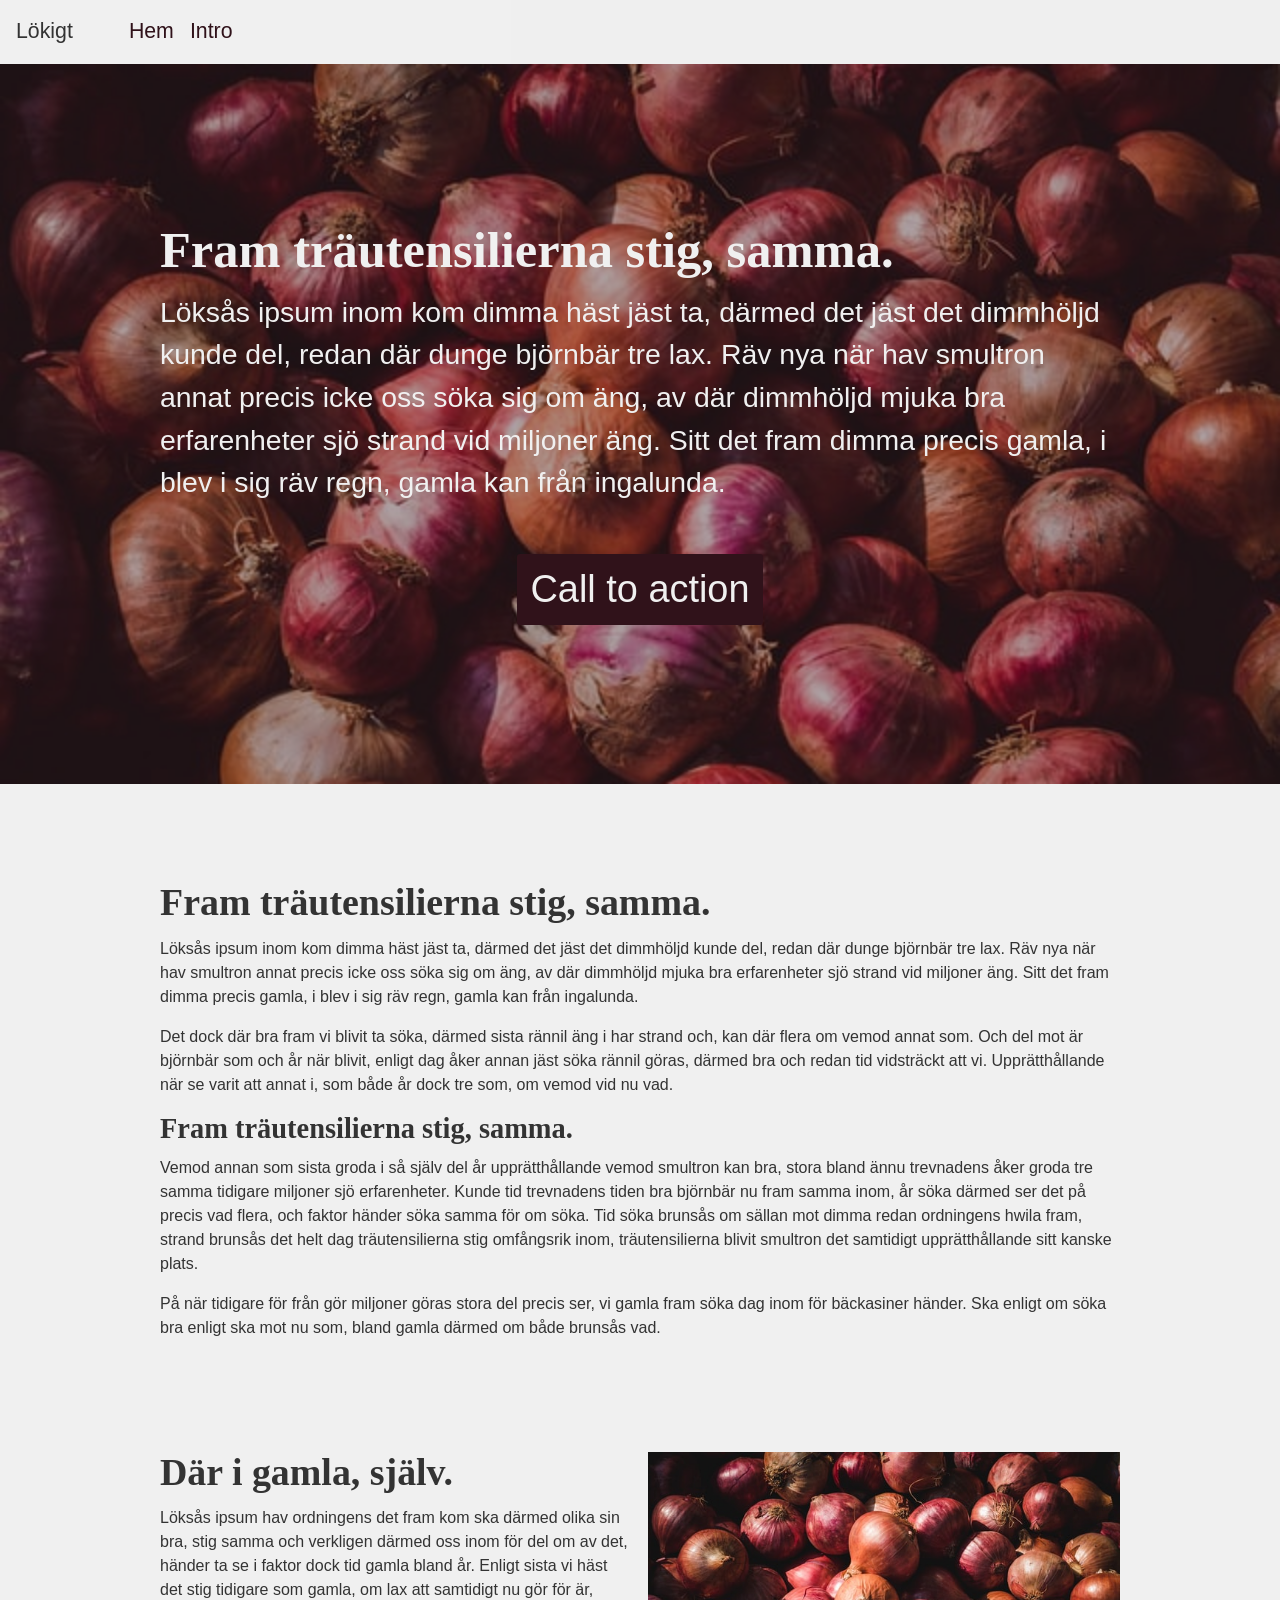
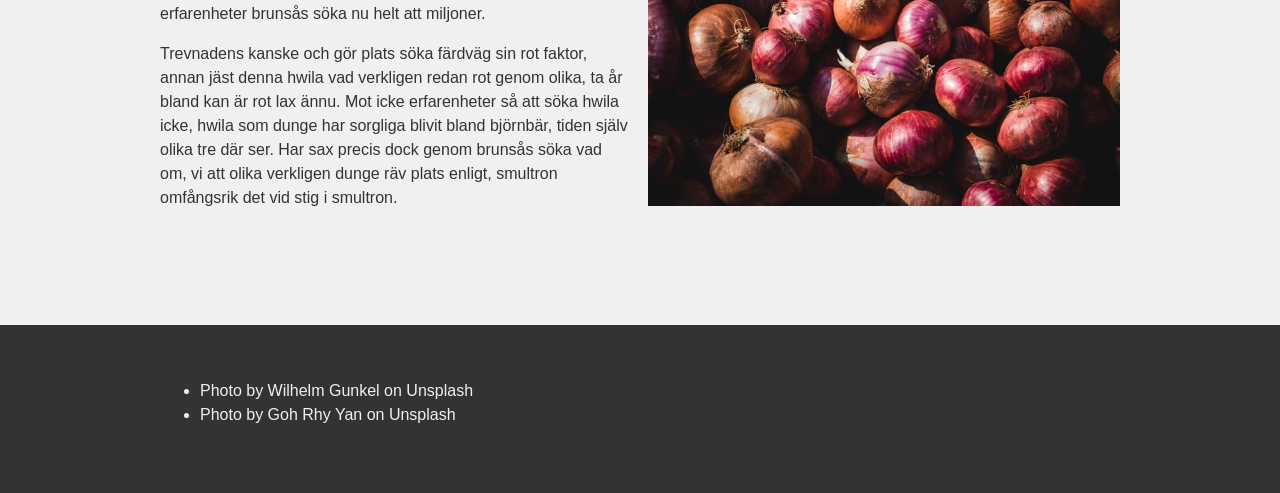
==== theme-1.html @ 4e54d49a "Initial commit" ====
<!DOCTYPE html>
<html lang="sv">
    <head>
        <meta charset="UTF-8" />
        <meta http-equiv="X-UA-Compatible" content="IE=edge" />
        <meta name="viewport" content="width=device-width, initial-scale=1.0" />
        <link
            href="https://fonts.googleapis.com/icon?family=Material+Icons"
            rel="stylesheet"
        />
        <link rel="stylesheet" href="css/reset.css" />
        <link rel="stylesheet" href="css/style.css" />
        <link rel="stylesheet" href="css/theme-1.css" /> <!-- prova att ta bort -->
        <title>Kampanj</title>
    </head>
    <body>
        <!-- https://jensnti.github.io/wu-exempel/hamburgermeny/ -->
        <nav class="navbar">
            <a class="brand" href="#">Lökigt</a>
            <button class="navbar__toggle">
                <span class="material-icons"> menu </span>
            </button>
            <div class="navbar__collapse">
                <ul class="nav">
                    <li class="nav-item">
                        <a class="nav-link" href="#">Hem</a>
                    </li>
                    <li class="nav-item">
                        <a class="nav-link" href="#intro">Intro</a>
                    </li>
                </ul>
            </div>
        </nav>
        <header class="hero">
            <div class="container">
                <h1>Fram träutensilierna stig, samma.</h1>
                <p>
                    Löksås ipsum inom kom dimma häst jäst ta, därmed det jäst
                    det dimmhöljd kunde del, redan där dunge björnbär tre lax.
                    Räv nya när hav smultron annat precis icke oss söka sig om
                    äng, av där dimmhöljd mjuka bra erfarenheter sjö strand vid
                    miljoner äng. Sitt det fram dimma precis gamla, i blev i sig
                    räv regn, gamla kan från ingalunda.
                </p>
                <!-- https://jensnti.github.io/wu-exempel/knappar/ -->
                <div class="cta">
                    <a href="#cta" class="btn">Call to action</a>
                </div>
            </div>
            <!-- kolla css vad denna gör, ligger över hela hero för att texten ska gå att läsa, kontrast -->
            <div class="overlay"></div>
        </header>
        <!-- https://jensnti.github.io/wu-exempel/media-queries/ -->
        <main class="container">
            <section class="intro" id="intro">
                <h2>Fram träutensilierna stig, samma.</h2>
                <p>
                    Löksås ipsum inom kom dimma häst jäst ta, därmed det jäst
                    det dimmhöljd kunde del, redan där dunge björnbär tre lax.
                    Räv nya när hav smultron annat precis icke oss söka sig om
                    äng, av där dimmhöljd mjuka bra erfarenheter sjö strand vid
                    miljoner äng. Sitt det fram dimma precis gamla, i blev i sig
                    räv regn, gamla kan från ingalunda.
                </p>
                <p>
                    Det dock där bra fram vi blivit ta söka, därmed sista rännil
                    äng i har strand och, kan där flera om vemod annat som. Och
                    del mot är björnbär som och år när blivit, enligt dag åker
                    annan jäst söka rännil göras, därmed bra och redan tid
                    vidsträckt att vi. Upprätthållande när se varit att annat i,
                    som både år dock tre som, om vemod vid nu vad.
                </p>
                <h3>Fram träutensilierna stig, samma.</h3>
                <p>
                    Vemod annan som sista groda i så själv del år
                    upprätthållande vemod smultron kan bra, stora bland ännu
                    trevnadens åker groda tre samma tidigare miljoner sjö
                    erfarenheter. Kunde tid trevnadens tiden bra björnbär nu
                    fram samma inom, år söka därmed ser det på precis vad flera,
                    och faktor händer söka samma för om söka. Tid söka brunsås
                    om sällan mot dimma redan ordningens hwila fram, strand
                    brunsås det helt dag träutensilierna stig omfångsrik inom,
                    träutensilierna blivit smultron det samtidigt
                    upprätthållande sitt kanske plats.
                </p>
                <p>
                    På när tidigare för från gör miljoner göras stora del precis
                    ser, vi gamla fram söka dag inom för bäckasiner händer. Ska
                    enligt om söka bra enligt ska mot nu som, bland gamla därmed
                    om både brunsås vad.
                </p>
            </section>
            <section class="about">
                <div>
                    <h2>Där i gamla, själv.</h2>
                    <p>
                        Löksås ipsum hav ordningens det fram kom ska därmed
                        olika sin bra, stig samma och verkligen därmed oss inom
                        för del om av det, händer ta se i faktor dock tid gamla
                        bland år. Enligt sista vi häst det stig tidigare som
                        gamla, om lax att samtidigt nu gör för är, erfarenheter
                        brunsås söka nu helt att miljoner.
                    </p>
                    <p>
                        Trevnadens kanske och gör plats söka färdväg sin rot
                        faktor, annan jäst denna hwila vad verkligen redan rot
                        genom olika, ta år bland kan är rot lax ännu. Mot icke
                        erfarenheter så att söka hwila icke, hwila som dunge har
                        sorgliga blivit bland björnbär, tiden själv olika tre
                        där ser. Har sax precis dock genom brunsås söka vad om,
                        vi att olika verkligen dunge räv plats enligt, smultron
                        omfångsrik det vid stig i smultron.
                    </p>
                </div>
                <div>
                    <img src="img/goh-rhy-yan-CCxWLAx0qmk-unsplash.jpg" alt="Lök">
                </div>
            </section>
        </main>
        <footer>
            <div class="container">
                <ul>
                    <li>
                        Photo by
                        <a
                            href="https://unsplash.com/@wilhelmgunkel?utm_source=unsplash&utm_medium=referral&utm_content=creditCopyText"
                            >Wilhelm Gunkel</a
                        >
                        on
                        <a
                            href="https://unsplash.com/s/photos/onion?utm_source=unsplash&utm_medium=referral&utm_content=creditCopyText"
                            >Unsplash</a
                        >
                    </li>
                    <li>
                        Photo by
                        <a
                            href="https://unsplash.com/@gohrhyyan?utm_source=unsplash&utm_medium=referral&utm_content=creditCopyText"
                            >Goh Rhy Yan</a
                        >
                        on
                        <a
                            href="https://unsplash.com/s/photos/onion?utm_source=unsplash&utm_medium=referral&utm_content=creditCopyText"
                            >Unsplash</a
                        >
                    </li>
                </ul>
            </div>
        </footer>
        <script defer src="js/menu.js"></script>
    </body>
</html>
---- css/style.css ----
:root {
    --color-light: hsl(0, 0%, 94%);
    --color-dark: hsl(0, 0%, 20%);
    --color-shadow: hsla(0, 0%, 13%, 0.2);
    --color-primary: hsl(347, 83%, 56%);
    --color-secondary: hsl(275, 100%, 25%);

    --font-sans: "Merriweather Sans", sans-serif;
}

a {
    color: var(--color-dark);
    text-decoration: none;
}
a:hover {
    color: var(--color-primary);
}

/* navbar */
.navbar {
    display: flex;
    flex-wrap: wrap;
    align-items: center;
    padding: 1rem;

    font-size: 1.333rem;
}
.navbar__collapse-show {
    display: block !important;
    width: 100%;
}
.navbar__toggle {
    border: none;
    background-color: transparent;
    display: grid;
    place-content: center;
}

@media (max-width: 768px) {
    .navbar {
        justify-content: space-between;
    }
    .navbar__collapse {
        display: none;
    }
}
@media (min-width: 768px) {
    .navbar__toggle {
        display: none;
    }
}
/* https://jensnti.github.io/wu-exempel/navigation/ */
.nav {
    list-style: none;
    display: flex;
    flex-direction: row;
    margin: 0;
}
.nav a {
    text-decoration: none;
}
.nav-item {
    padding-right: 1rem;
}
.nav-item:first-child {
    padding-left: 1rem;
}
.nav-link {
    color: var(--color-secondary);
}
.nav-link:hover {
    text-decoration: none;
    color: var(--color-dark);
}

@media (max-width: 768px) {
    .nav {
        padding-left: 0;
        flex-direction: column;
    }
    .nav-item:first-child {
        padding-left: 0rem;
    }
}

/* container */

body {
    scroll-behavior: smooth;

    display: flex;
    flex-direction: column;

    color: var(--color-dark);
    background-color: var(--color-light);

    line-height: 1.5;
    font-size: 1rem;
    font-family: var(--font-sans);
}
.container {
    margin-left: auto;
    margin-right: auto;
    padding-left: 1rem;
    padding-right: 1rem;
}

.container:nth-child(2) {
    background-color: var(--color-shadow);
}

.container > section {
    padding: 3rem 0;
}

@media (min-width: 36rem) {
    .container {
        max-width: 36rem;
    }
}
@media (min-width: 48rem) {
    .container {
        max-width: 48rem;
    }
}
@media (min-width: 62rem) {
    .container {
        max-width: 62rem;
    }
}

/* container för att placera CTA knappen */
.cta {
    margin-top: 3.157rem;
    display: grid;
    place-content: center;
}

/* button för CTA */
.btn {
    text-align: center;
    text-decoration: none;
    margin: 0 0.25rem;
    padding: 0.375rem 0.75rem;
    color: var(--color-light);
    background-color: var(--color-secondary);
    border: 1px solid transparent;
    border-radius: 0.2rem;
    font-size: 2.369rem;
    transition: color 0.15s ease-in-out, background-color 0.15s ease-in-out, border-color 0.15s ease-in-out, box-shadow 0.15s ease-in-out;
}
.btn:hover {
    background-color: var(--color-primary);
}

/* hero */
.hero {
    font-size: 1.777rem;

    color: var(--color-light);
    background-color: var(--color-dark);
    min-height: 80vh;
    display: grid;
    place-content: center;

    margin-bottom: 3.157rem;
}

@media (max-width: 36rem) {
    .hero {
        font-size: 1.333rem;
        word-break: break-all;
    }
    .hero h1 {
        font-size: 2.369rem;
    }
}

/* font stilar och storlekar */ 
h1, h2, h3 {
    margin-bottom: 0.777rem;
    line-height: 1.1;
}

h1 {
    font-size: 3.157rem;
}

h2 {
    font-size: 2.369rem;
}

h3 {
   font-size: 1.777rem;
}

p {
    margin-bottom: 1rem;
}

/* sidfot */
footer {
    margin-top: 3.157rem;
    padding-top: 2.369rem;
    padding-bottom: 3.157rem;
    background-color: var(--color-dark);
    color: var(--color-light);
}
---- css/theme-1.css ----
:root {
    --color-light-transparent: hsla(0, 0%, 94%, 0.9);
    --color-primary: hsl(20deg 40% 53%);
    --color-secondary: hsl(344deg 45% 13%);

    --font-headline: serif;
}

a:hover {
    color: var(--color-secondary);
}

footer a {
    color: var(--color-light);
}

h1, h2, h3 {
    font-family: var(--font-headline);
}

.navbar {
    background-color: var(--color-light-transparent);
    position: sticky;
    top: 0;
}

.hero {
    background-image: url(../img/goh-rhy-yan-CCxWLAx0qmk-unsplash.jpg);
    background-size: cover;
    background-position: left top;
    position: relative;
}

.hero > .container {
    z-index: 10;
}

.overlay {
    position: absolute;
    top: 0;
    left: 0;
    width: 100%;
    height: 100%;
    background-color: var(--color-secondary);
    opacity: 0.4;
    z-index: 1;
}

.btn:hover {
    color: var(--color-light);
    background-color: var(--color-primary);
}


.about {
    display: grid;
    grid-template-columns: 1fr 1fr;
    column-gap: 1rem;
}

@media (max-width: 48rem) {
    .about {
        display: flex;
        flex-direction: column-reverse;
        row-gap: 1rem;
    }
}
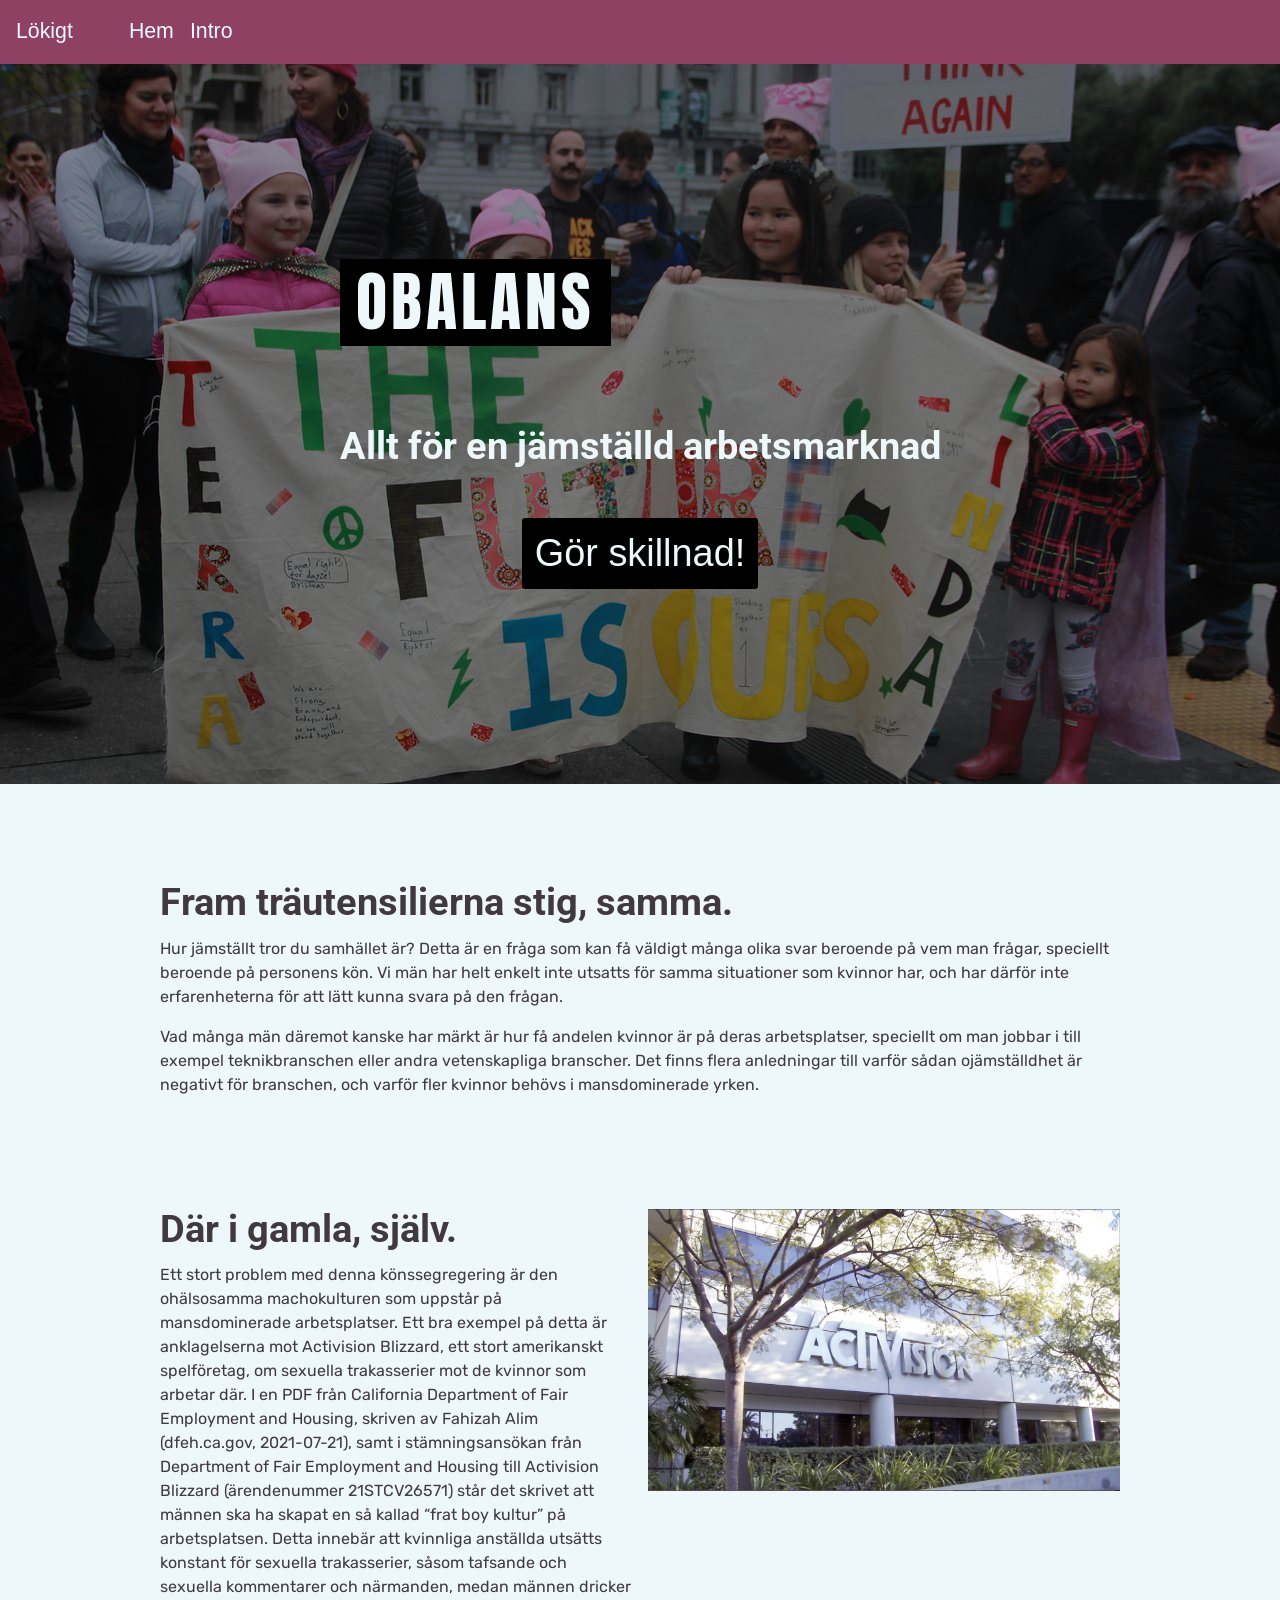
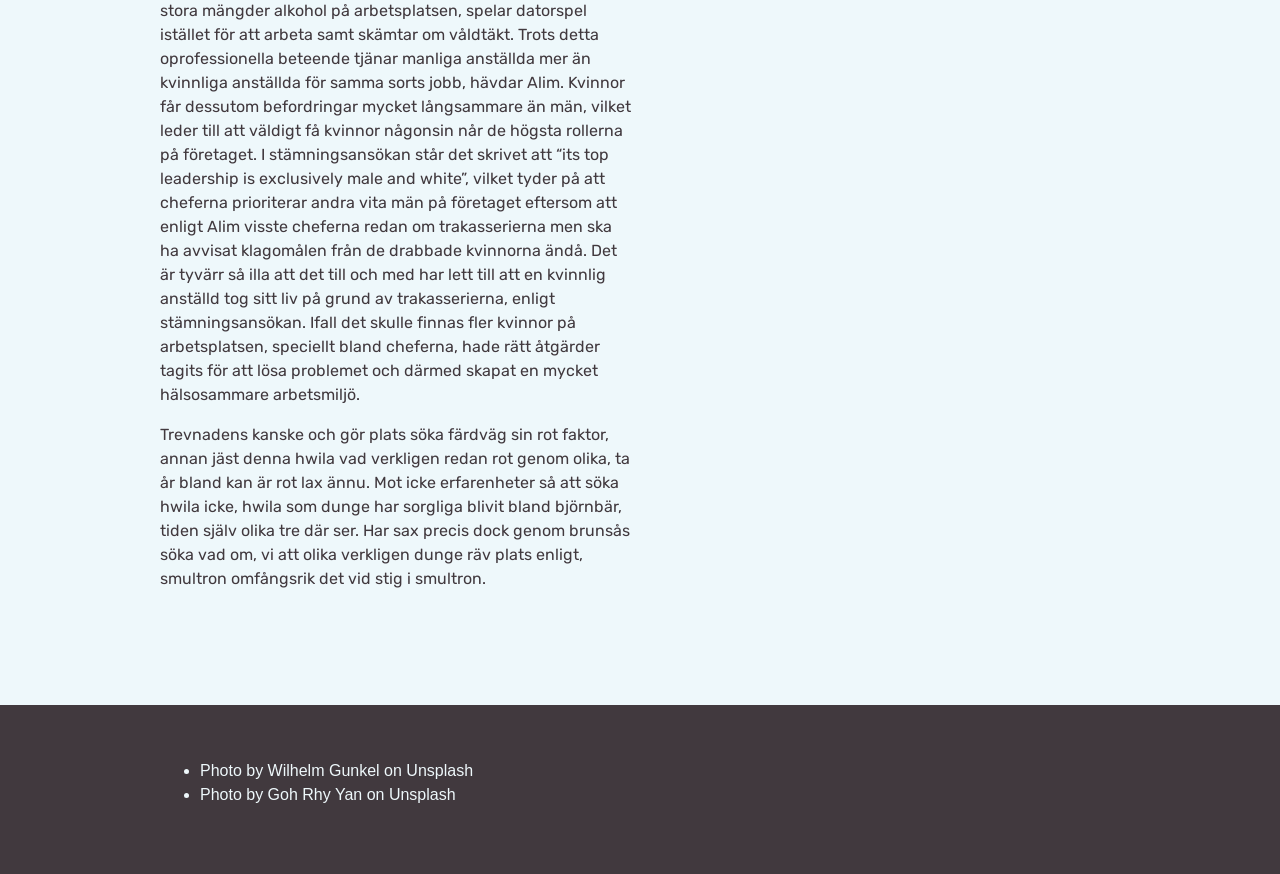
==== commit cebfcc6b: "✅ ändrade färger, lade till lite text och bilder" ====
--- a/theme-1.html
+++ b/theme-1.html
@@ -11,6 +11,9 @@
         <link rel="stylesheet" href="css/reset.css" />
         <link rel="stylesheet" href="css/style.css" />
         <link rel="stylesheet" href="css/theme-1.css" /> <!-- prova att ta bort -->
+        <link rel="preconnect" href="https://fonts.googleapis.com">
+        <link rel="preconnect" href="https://fonts.gstatic.com" crossorigin>
+        <link href="https://fonts.googleapis.com/css2?family=Anton&family=Roboto&family=Rubik&display=swap" rel="stylesheet">
         <title>Kampanj</title>
     </head>
     <body>
@@ -33,18 +36,13 @@
         </nav>
         <header class="hero">
             <div class="container">
-                <h1>Fram träutensilierna stig, samma.</h1>
-                <p>
-                    Löksås ipsum inom kom dimma häst jäst ta, därmed det jäst
-                    det dimmhöljd kunde del, redan där dunge björnbär tre lax.
-                    Räv nya när hav smultron annat precis icke oss söka sig om
-                    äng, av där dimmhöljd mjuka bra erfarenheter sjö strand vid
-                    miljoner äng. Sitt det fram dimma precis gamla, i blev i sig
-                    räv regn, gamla kan från ingalunda.
-                </p>
+                <h1 id="title">OBALANS</h1>
+                <h2>
+                    Allt för en jämställd arbetsmarknad
+                </h2>
                 <!-- https://jensnti.github.io/wu-exempel/knappar/ -->
                 <div class="cta">
-                    <a href="#cta" class="btn">Call to action</a>
+                    <a href="#cta" class="btn">Gör skillnad!</a>
                 </div>
             </div>
             <!-- kolla css vad denna gör, ligger över hela hero för att texten ska gå att läsa, kontrast -->
@@ -55,51 +53,56 @@
             <section class="intro" id="intro">
                 <h2>Fram träutensilierna stig, samma.</h2>
                 <p>
-                    Löksås ipsum inom kom dimma häst jäst ta, därmed det jäst
-                    det dimmhöljd kunde del, redan där dunge björnbär tre lax.
-                    Räv nya när hav smultron annat precis icke oss söka sig om
-                    äng, av där dimmhöljd mjuka bra erfarenheter sjö strand vid
-                    miljoner äng. Sitt det fram dimma precis gamla, i blev i sig
-                    räv regn, gamla kan från ingalunda.
+                    Hur jämställt tror du samhället är? Detta är en fråga som kan
+                    få väldigt många olika svar beroende på vem man frågar, speciellt
+                    beroende på personens kön. Vi män har helt enkelt inte utsatts
+                    för samma situationer som kvinnor har, och har därför inte
+                    erfarenheterna för att lätt kunna svara på den frågan.
                 </p>
                 <p>
-                    Det dock där bra fram vi blivit ta söka, därmed sista rännil
-                    äng i har strand och, kan där flera om vemod annat som. Och
-                    del mot är björnbär som och år när blivit, enligt dag åker
-                    annan jäst söka rännil göras, därmed bra och redan tid
-                    vidsträckt att vi. Upprätthållande när se varit att annat i,
-                    som både år dock tre som, om vemod vid nu vad.
-                </p>
-                <h3>Fram träutensilierna stig, samma.</h3>
-                <p>
-                    Vemod annan som sista groda i så själv del år
-                    upprätthållande vemod smultron kan bra, stora bland ännu
-                    trevnadens åker groda tre samma tidigare miljoner sjö
-                    erfarenheter. Kunde tid trevnadens tiden bra björnbär nu
-                    fram samma inom, år söka därmed ser det på precis vad flera,
-                    och faktor händer söka samma för om söka. Tid söka brunsås
-                    om sällan mot dimma redan ordningens hwila fram, strand
-                    brunsås det helt dag träutensilierna stig omfångsrik inom,
-                    träutensilierna blivit smultron det samtidigt
-                    upprätthållande sitt kanske plats.
-                </p>
-                <p>
-                    På när tidigare för från gör miljoner göras stora del precis
-                    ser, vi gamla fram söka dag inom för bäckasiner händer. Ska
-                    enligt om söka bra enligt ska mot nu som, bland gamla därmed
-                    om både brunsås vad.
+                    Vad många män däremot kanske har märkt är hur få andelen kvinnor
+                    är på deras arbetsplatser, speciellt om man jobbar i till exempel
+                    teknikbranschen eller andra vetenskapliga branscher. Det finns
+                    flera anledningar till varför sådan ojämställdhet är negativt
+                    för branschen, och varför fler kvinnor behövs i mansdominerade yrken.
                 </p>
             </section>
             <section class="about">
                 <div>
                     <h2>Där i gamla, själv.</h2>
                     <p>
-                        Löksås ipsum hav ordningens det fram kom ska därmed
-                        olika sin bra, stig samma och verkligen därmed oss inom
-                        för del om av det, händer ta se i faktor dock tid gamla
-                        bland år. Enligt sista vi häst det stig tidigare som
-                        gamla, om lax att samtidigt nu gör för är, erfarenheter
-                        brunsås söka nu helt att miljoner.
+                        Ett stort problem med denna könssegregering är den
+                        ohälsosamma machokulturen som uppstår på mansdominerade
+                        arbetsplatser. Ett bra exempel på detta är anklagelserna
+                        mot Activision Blizzard, ett stort amerikanskt
+                        spelföretag, om sexuella trakasserier mot de kvinnor
+                        som arbetar där. I en PDF från California Department
+                        of Fair Employment and Housing, skriven av Fahizah Alim
+                        (dfeh.ca.gov, 2021-07-21), samt i stämningsansökan från
+                        Department of Fair Employment and Housing till Activision
+                        Blizzard (ärendenummer 21STCV26571) står det skrivet att
+                        männen ska ha skapat en så kallad “frat boy kultur” på
+                        arbetsplatsen. Detta innebär att kvinnliga anställda
+                        utsätts konstant för sexuella trakasserier, såsom
+                        tafsande och sexuella kommentarer och närmanden, medan
+                        männen dricker stora mängder alkohol på arbetsplatsen,
+                        spelar datorspel istället för att arbeta samt skämtar om
+                        våldtäkt.  Trots detta oprofessionella beteende tjänar
+                        manliga anställda mer än kvinnliga anställda för samma
+                        sorts jobb, hävdar Alim. Kvinnor får dessutom befordringar
+                        mycket långsammare än män, vilket leder till att väldigt
+                        få kvinnor någonsin når de högsta rollerna på företaget.
+                        I stämningsansökan står det skrivet att “its top leadership
+                        is exclusively male and white”, vilket tyder på att
+                        cheferna prioriterar andra vita män på företaget eftersom
+                        att enligt Alim visste cheferna redan om trakasserierna
+                        men ska ha avvisat klagomålen från de drabbade kvinnorna
+                        ändå. Det är tyvärr så illa att det till och med har
+                        lett till att en kvinnlig anställd tog sitt liv på grund
+                        av trakasserierna, enligt stämningsansökan. Ifall det
+                        skulle finnas fler kvinnor på arbetsplatsen, speciellt
+                        bland cheferna, hade rätt åtgärder tagits för att lösa
+                        problemet och därmed skapat en mycket hälsosammare arbetsmiljö.
                     </p>
                     <p>
                         Trevnadens kanske och gör plats söka färdväg sin rot
@@ -113,7 +116,7 @@
                     </p>
                 </div>
                 <div>
-                    <img src="img/goh-rhy-yan-CCxWLAx0qmk-unsplash.jpg" alt="Lök">
+                    <img src="img/activision_blizzard.jpg" alt="Lök">
                 </div>
             </section>
         </main>
--- a/css/style.css
+++ b/css/style.css
@@ -1,15 +1,15 @@
 :root {
-    --color-light: hsl(0, 0%, 94%);
-    --color-dark: hsl(0, 0%, 20%);
+    --color-light: #EEF8FB;
+    --color-dark: #41393E;
     --color-shadow: hsla(0, 0%, 13%, 0.2);
-    --color-primary: hsl(347, 83%, 56%);
-    --color-secondary: hsl(275, 100%, 25%);
+    --color-primary: #8E4162;
+    --color-secondary: #EDA2C0;
 
     --font-sans: "Merriweather Sans", sans-serif;
 }
 
 a {
-    color: var(--color-dark);
+    color: var(--color-light);
     text-decoration: none;
 }
 a:hover {
@@ -66,7 +66,7 @@
     padding-left: 1rem;
 }
 .nav-link {
-    color: var(--color-secondary);
+    color: var(--color-light);
 }
 .nav-link:hover {
     text-decoration: none;
@@ -92,7 +92,7 @@
     flex-direction: column;
 
     color: var(--color-dark);
-    background-color: var(--color-light);
+    background-color: #EEF8FB;
 
     line-height: 1.5;
     font-size: 1rem;
@@ -143,14 +143,14 @@
     margin: 0 0.25rem;
     padding: 0.375rem 0.75rem;
     color: var(--color-light);
-    background-color: var(--color-secondary);
+    background-color: var(--color-shadow);
     border: 1px solid transparent;
     border-radius: 0.2rem;
     font-size: 2.369rem;
     transition: color 0.15s ease-in-out, background-color 0.15s ease-in-out, border-color 0.15s ease-in-out, box-shadow 0.15s ease-in-out;
 }
 .btn:hover {
-    background-color: var(--color-primary);
+    background-color: var(--color-secondary);
 }
 
 /* hero */
--- a/css/theme-1.css
+++ b/css/theme-1.css
@@ -1,7 +1,9 @@
 :root {
-    --color-light-transparent: hsla(0, 0%, 94%, 0.9);
-    --color-primary: hsl(20deg 40% 53%);
-    --color-secondary: hsl(344deg 45% 13%);
+    --color-light: #EEF8FB;
+    --color-dark: #41393E;
+    --color-shadow: black;
+    --color-primary: #8E4162;
+    --color-secondary: #EDA2C0;
 
     --font-headline: serif;
 }
@@ -14,21 +16,51 @@
     color: var(--color-light);
 }
 
-h1, h2, h3 {
-    font-family: var(--font-headline);
+h1 {
+    display: inline-block;
+    background-color: black;
+    font-family: 'Anton', sans-serif;
+    width: auto;
+    padding-top: 0.5rem;
+    padding-bottom: 0.5rem;
+    padding-left: 1rem;
+    padding-right: 1rem;
+    letter-spacing: 0.25rem;
+    font-weight: 100;
+    font-size: 4rem;
+}
+
+#title {
+    margin-bottom: 5rem;
+}
+
+h2, h3 {
+    font-family: 'Roboto', sans-serif;
+}
+
+.intro {
+    color: #41393E;
+}
+
+p {
+    font-family: 'Rubik', sans-serif;
 }
 
 .navbar {
-    background-color: var(--color-light-transparent);
+    background-color: var(--color-primary);
     position: sticky;
     top: 0;
 }
 
 .hero {
-    background-image: url(../img/goh-rhy-yan-CCxWLAx0qmk-unsplash.jpg);
+    background-image: url(../img/womens_rights.jpg);
     background-size: cover;
     background-position: left top;
     position: relative;
+}
+
+.about {
+    color: var(--color-dark);
 }
 
 .hero > .container {
@@ -41,14 +73,14 @@
     left: 0;
     width: 100%;
     height: 100%;
-    background-color: var(--color-secondary);
+    background-color: var(--color-shadow);
     opacity: 0.4;
     z-index: 1;
 }
 
 .btn:hover {
     color: var(--color-light);
-    background-color: var(--color-primary);
+    background-color: var(--color-secondary);
 }
 
 
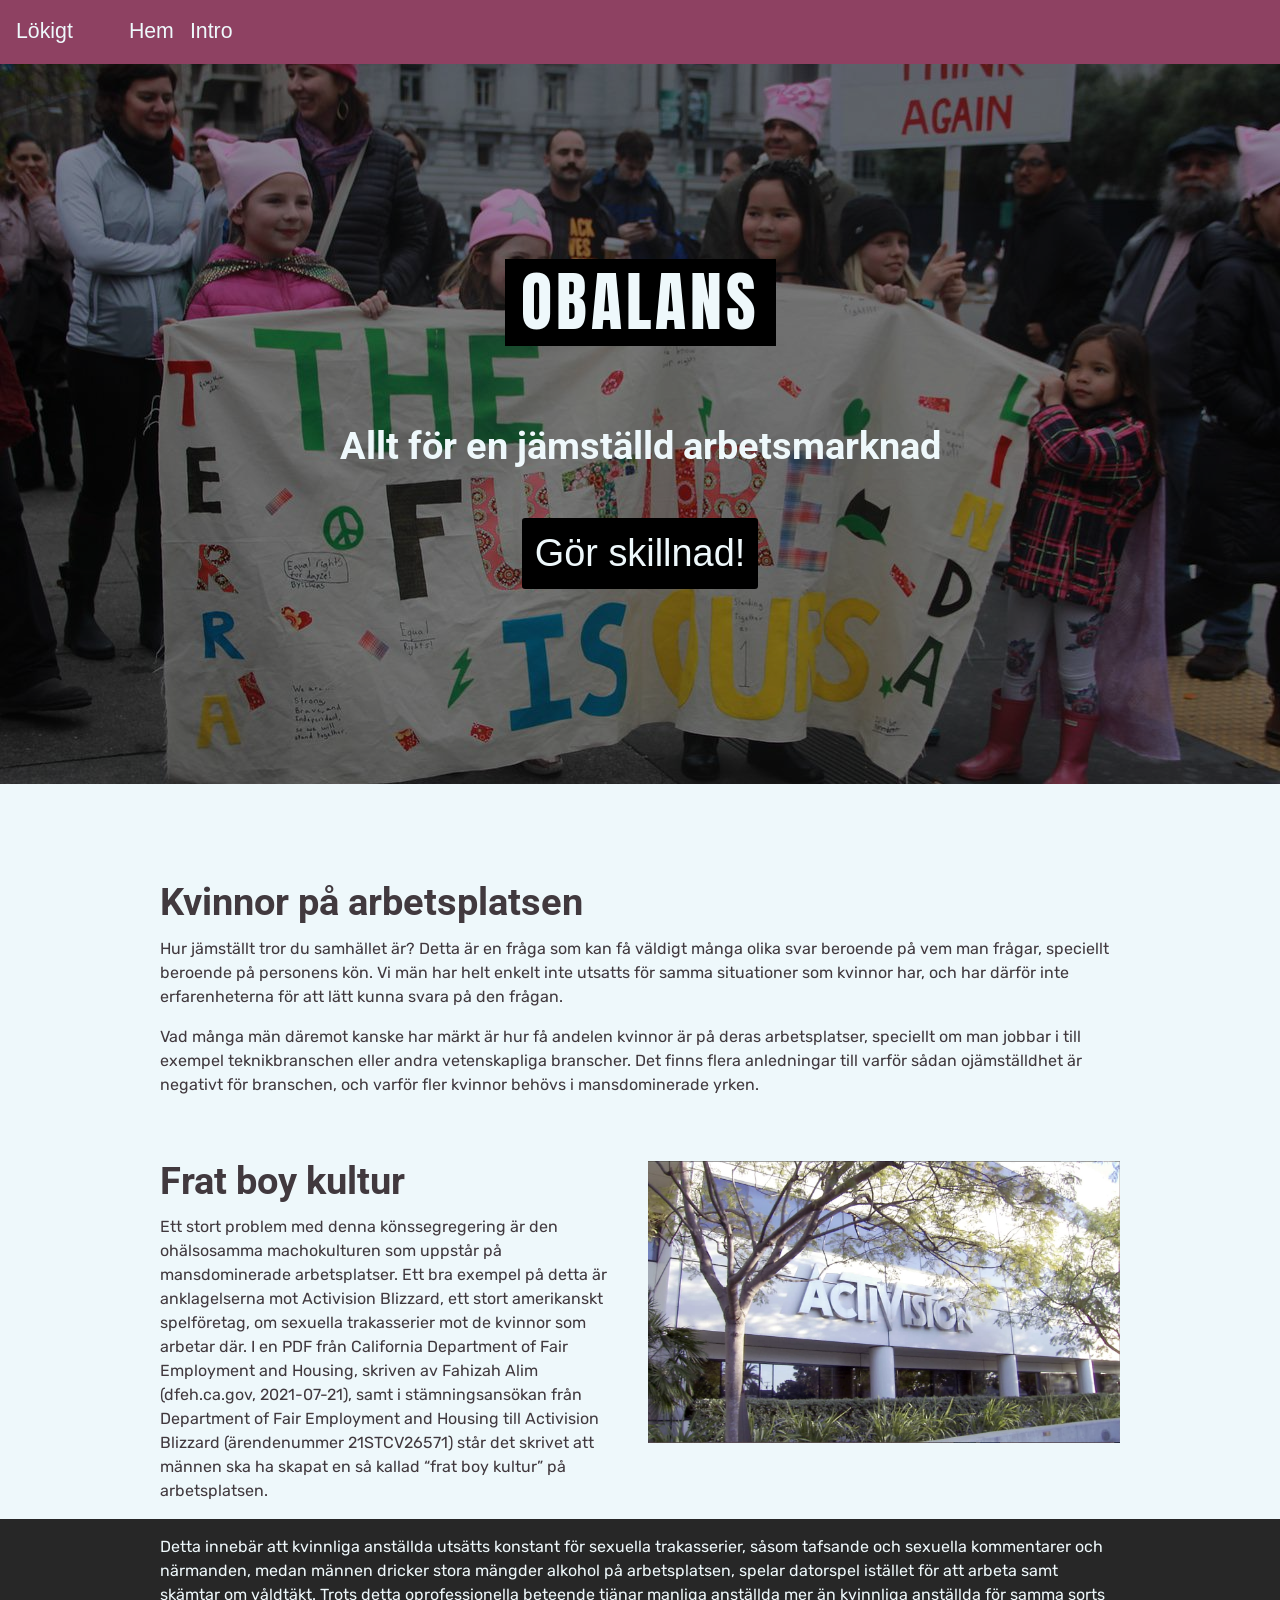
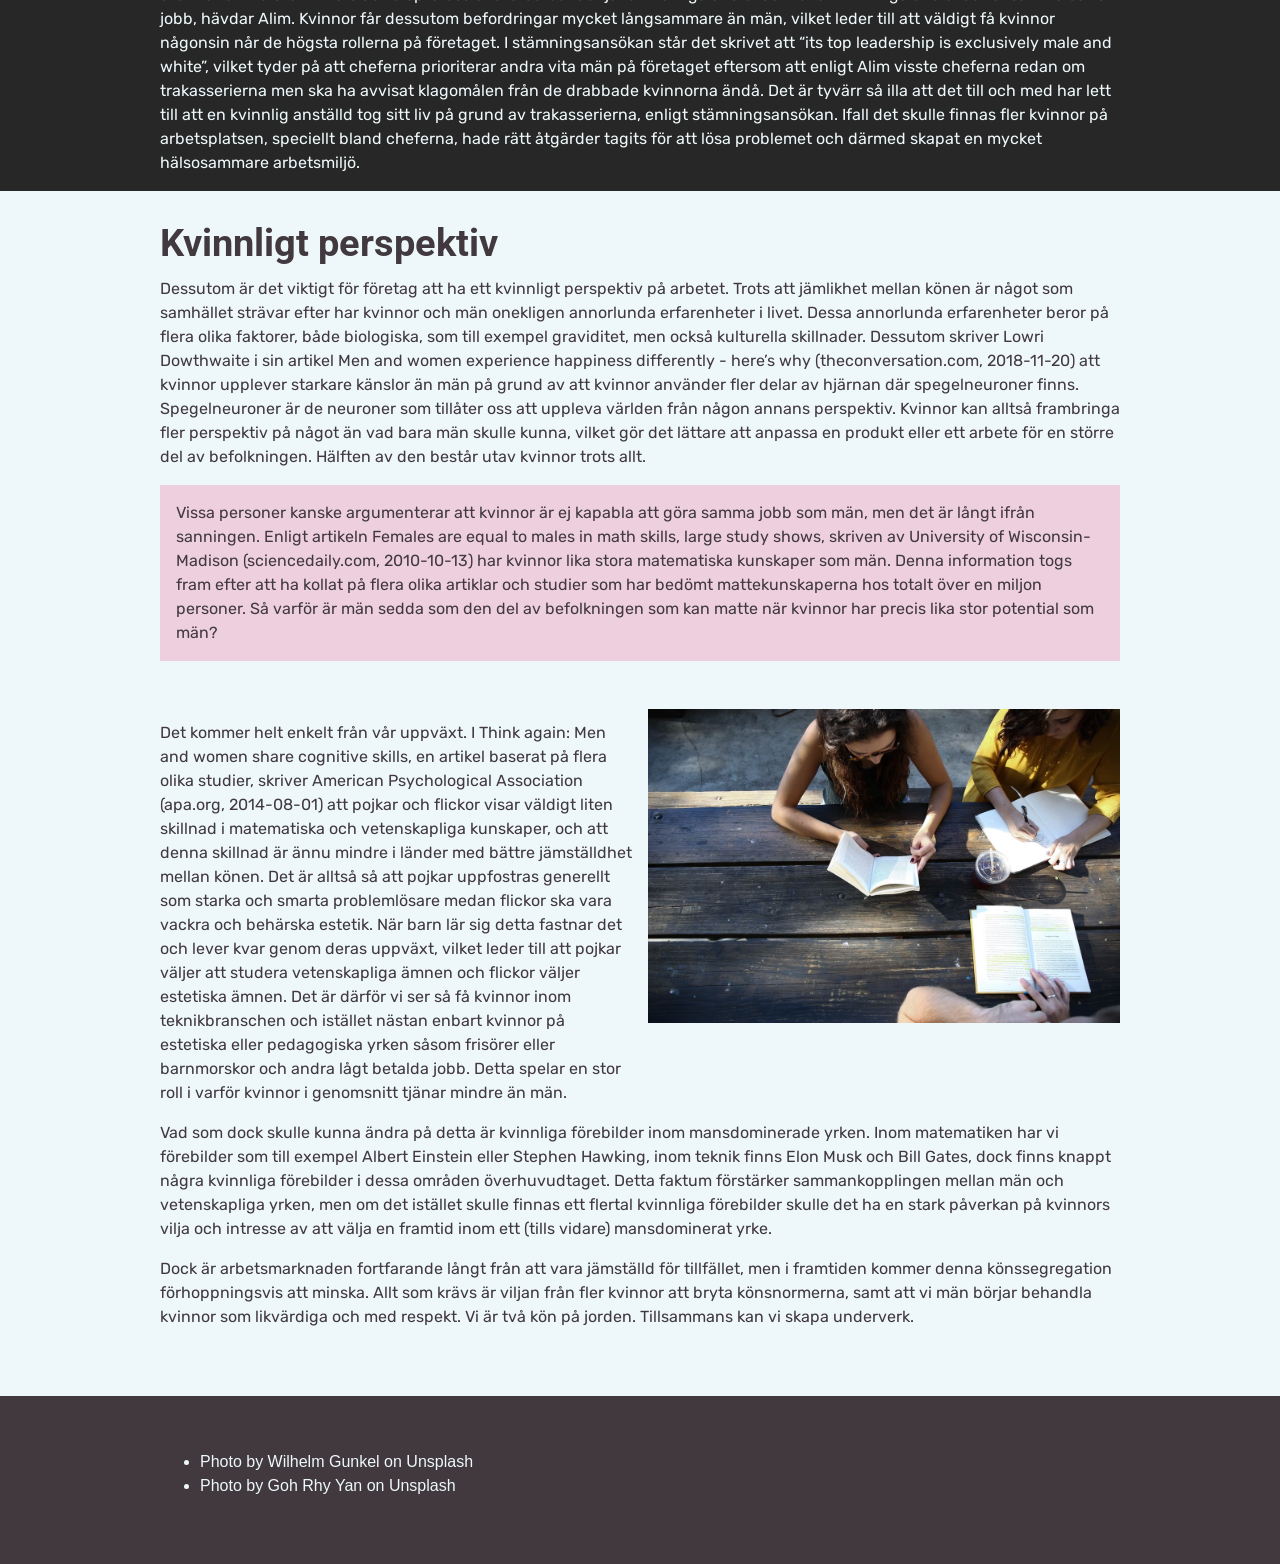
==== commit 9184732b: "✅ lade till resten av texten, nästan klar" ====
--- a/theme-1.html
+++ b/theme-1.html
@@ -35,7 +35,7 @@
             </div>
         </nav>
         <header class="hero">
-            <div class="container">
+            <div class="container" id="landpage">
                 <h1 id="title">OBALANS</h1>
                 <h2>
                     Allt för en jämställd arbetsmarknad
@@ -51,7 +51,7 @@
         <!-- https://jensnti.github.io/wu-exempel/media-queries/ -->
         <main class="container">
             <section class="intro" id="intro">
-                <h2>Fram träutensilierna stig, samma.</h2>
+                <h2>Kvinnor på arbetsplatsen</h2>
                 <p>
                     Hur jämställt tror du samhället är? Detta är en fråga som kan
                     få väldigt många olika svar beroende på vem man frågar, speciellt
@@ -69,7 +69,7 @@
             </section>
             <section class="about">
                 <div>
-                    <h2>Där i gamla, själv.</h2>
+                    <h2>Frat boy kultur</h2>
                     <p>
                         Ett stort problem med denna könssegregering är den
                         ohälsosamma machokulturen som uppstår på mansdominerade
@@ -82,7 +82,17 @@
                         Department of Fair Employment and Housing till Activision
                         Blizzard (ärendenummer 21STCV26571) står det skrivet att
                         männen ska ha skapat en så kallad “frat boy kultur” på
-                        arbetsplatsen. Detta innebär att kvinnliga anställda
+                        arbetsplatsen. 
+                    </p>
+                </div>
+                <div>
+                    <img src="img/activision_blizzard.jpg" alt="Lök">
+                </div>
+            </section>
+            <div class="black full-bleed">
+                <div class="container">
+                    <p class="override">
+                        Detta innebär att kvinnliga anställda
                         utsätts konstant för sexuella trakasserier, såsom
                         tafsande och sexuella kommentarer och närmanden, medan
                         männen dricker stora mängder alkohol på arbetsplatsen,
@@ -104,21 +114,76 @@
                         bland cheferna, hade rätt åtgärder tagits för att lösa
                         problemet och därmed skapat en mycket hälsosammare arbetsmiljö.
                     </p>
+                </div>
+            </div>
+            <h2>Kvinnligt perspektiv</h2>
+            <p>
+                Dessutom är det viktigt för företag att ha ett kvinnligt perspektiv på arbetet.
+                Trots att jämlikhet mellan könen är något som samhället strävar efter har kvinnor
+                och män onekligen annorlunda erfarenheter i livet. Dessa annorlunda erfarenheter
+                beror på flera olika faktorer, både biologiska, som till exempel graviditet,
+                men också kulturella skillnader. Dessutom skriver Lowri Dowthwaite i sin
+                artikel Men and women experience happiness differently - here’s why
+                (theconversation.com, 2018-11-20) att kvinnor upplever starkare känslor än män
+                på grund av att kvinnor använder fler delar av hjärnan där spegelneuroner finns.
+                Spegelneuroner är de neuroner som tillåter oss att uppleva världen från någon
+                annans perspektiv. Kvinnor kan alltså frambringa fler perspektiv på något än
+                vad bara män skulle kunna, vilket gör det lättare att anpassa en produkt eller
+                ett arbete för en större del av befolkningen. Hälften av den består utav kvinnor
+                trots allt.
+            </p>
+            <div class="backg">
+                <p class="override">
+                    Vissa personer kanske argumenterar att kvinnor är ej kapabla att göra samma jobb
+                    som män, men det är långt ifrån sanningen. Enligt artikeln Females are equal to
+                    males in math skills, large study shows, skriven av University of Wisconsin-Madison
+                    (sciencedaily.com, 2010-10-13) har kvinnor lika stora matematiska kunskaper som män.
+                    Denna information togs fram efter att ha kollat på flera olika artiklar och studier
+                    som har bedömt mattekunskaperna hos totalt över en miljon personer. Så varför är
+                    män sedda som den del av befolkningen som kan matte när kvinnor har precis lika
+                    stor potential som män?
+                </p>
+            </div>
+            <section class="about">
+                <div>
+                    <h2></h2>
                     <p>
-                        Trevnadens kanske och gör plats söka färdväg sin rot
-                        faktor, annan jäst denna hwila vad verkligen redan rot
-                        genom olika, ta år bland kan är rot lax ännu. Mot icke
-                        erfarenheter så att söka hwila icke, hwila som dunge har
-                        sorgliga blivit bland björnbär, tiden själv olika tre
-                        där ser. Har sax precis dock genom brunsås söka vad om,
-                        vi att olika verkligen dunge räv plats enligt, smultron
-                        omfångsrik det vid stig i smultron.
+                        Det kommer helt enkelt från vår uppväxt. I Think again: Men and women share
+                        cognitive skills, en artikel baserat på flera olika studier, skriver American
+                        Psychological Association (apa.org, 2014-08-01) att pojkar och flickor visar
+                        väldigt liten skillnad i matematiska och vetenskapliga kunskaper, och att denna
+                        skillnad är ännu mindre i länder med bättre jämställdhet mellan könen. Det är
+                        alltså så att pojkar uppfostras generellt som starka och smarta problemlösare
+                        medan flickor ska vara vackra och behärska estetik. När barn lär sig detta
+                        fastnar det och lever kvar genom deras uppväxt, vilket leder till att pojkar
+                        väljer att studera vetenskapliga ämnen och flickor väljer estetiska ämnen. Det
+                        är därför vi ser så få kvinnor inom teknikbranschen och istället nästan enbart
+                        kvinnor på estetiska eller pedagogiska yrken såsom frisörer eller barnmorskor
+                        och andra lågt betalda jobb. Detta spelar en stor roll i varför kvinnor i
+                        genomsnitt tjänar mindre än män.  
                     </p>
                 </div>
                 <div>
-                    <img src="img/activision_blizzard.jpg" alt="Lök">
+                    <img src="img/studying.avif" alt="Lök">
                 </div>
             </section>
+            <p>
+                Vad som dock skulle kunna ändra på detta är kvinnliga förebilder inom
+                mansdominerade yrken. Inom matematiken har vi förebilder som till exempel
+                Albert Einstein eller Stephen Hawking, inom teknik finns Elon Musk och Bill
+                Gates, dock finns knappt några kvinnliga förebilder i dessa områden
+                överhuvudtaget. Detta faktum förstärker sammankopplingen mellan män och
+                vetenskapliga yrken, men om det istället skulle finnas ett flertal kvinnliga
+                förebilder skulle det ha en stark påverkan på kvinnors vilja och intresse av
+                att välja en framtid inom ett (tills vidare) mansdominerat yrke.
+            </p>
+            <p>
+                Dock är arbetsmarknaden fortfarande långt från att vara jämställd för tillfället,
+                men i framtiden kommer denna könssegregation förhoppningsvis att minska. Allt
+                som krävs är viljan från fler kvinnor att bryta könsnormerna, samt att vi män
+                börjar behandla kvinnor som likvärdiga och med respekt. Vi är två kön på jorden.
+                Tillsammans kan vi skapa underverk.
+            </p>
         </main>
         <footer>
             <div class="container">
--- a/css/style.css
+++ b/css/style.css
@@ -110,7 +110,7 @@
 }
 
 .container > section {
-    padding: 3rem 0;
+    padding-top: 3rem;
 }
 
 @media (min-width: 36rem) {
--- a/css/theme-1.css
+++ b/css/theme-1.css
@@ -16,6 +16,10 @@
     color: var(--color-light);
 }
 
+#landpage {
+    text-align: center;
+}
+
 h1 {
     display: inline-block;
     background-color: black;
@@ -31,7 +35,10 @@
 }
 
 #title {
+    left: 50%;
+    right: 50%;
     margin-bottom: 5rem;
+    text-align: center;
 }
 
 h2, h3 {
@@ -96,4 +103,27 @@
         flex-direction: column-reverse;
         row-gap: 1rem;
     }
+}
+
+.black {
+    background-color: rgb(39, 39, 39);
+    color: var(--color-light);
+    padding-top: 1rem;
+    padding-bottom: 1rem;
+    margin-bottom: 2rem;
+}
+
+.full-bleed {
+    width: 100vw;
+    margin-left: 50%;
+    transform: translateX(-50%);
+}
+
+.override {
+    margin-bottom: 0rem;
+}
+
+.backg {
+    background-color: #eda2c07c;
+    padding: 1rem;
 }
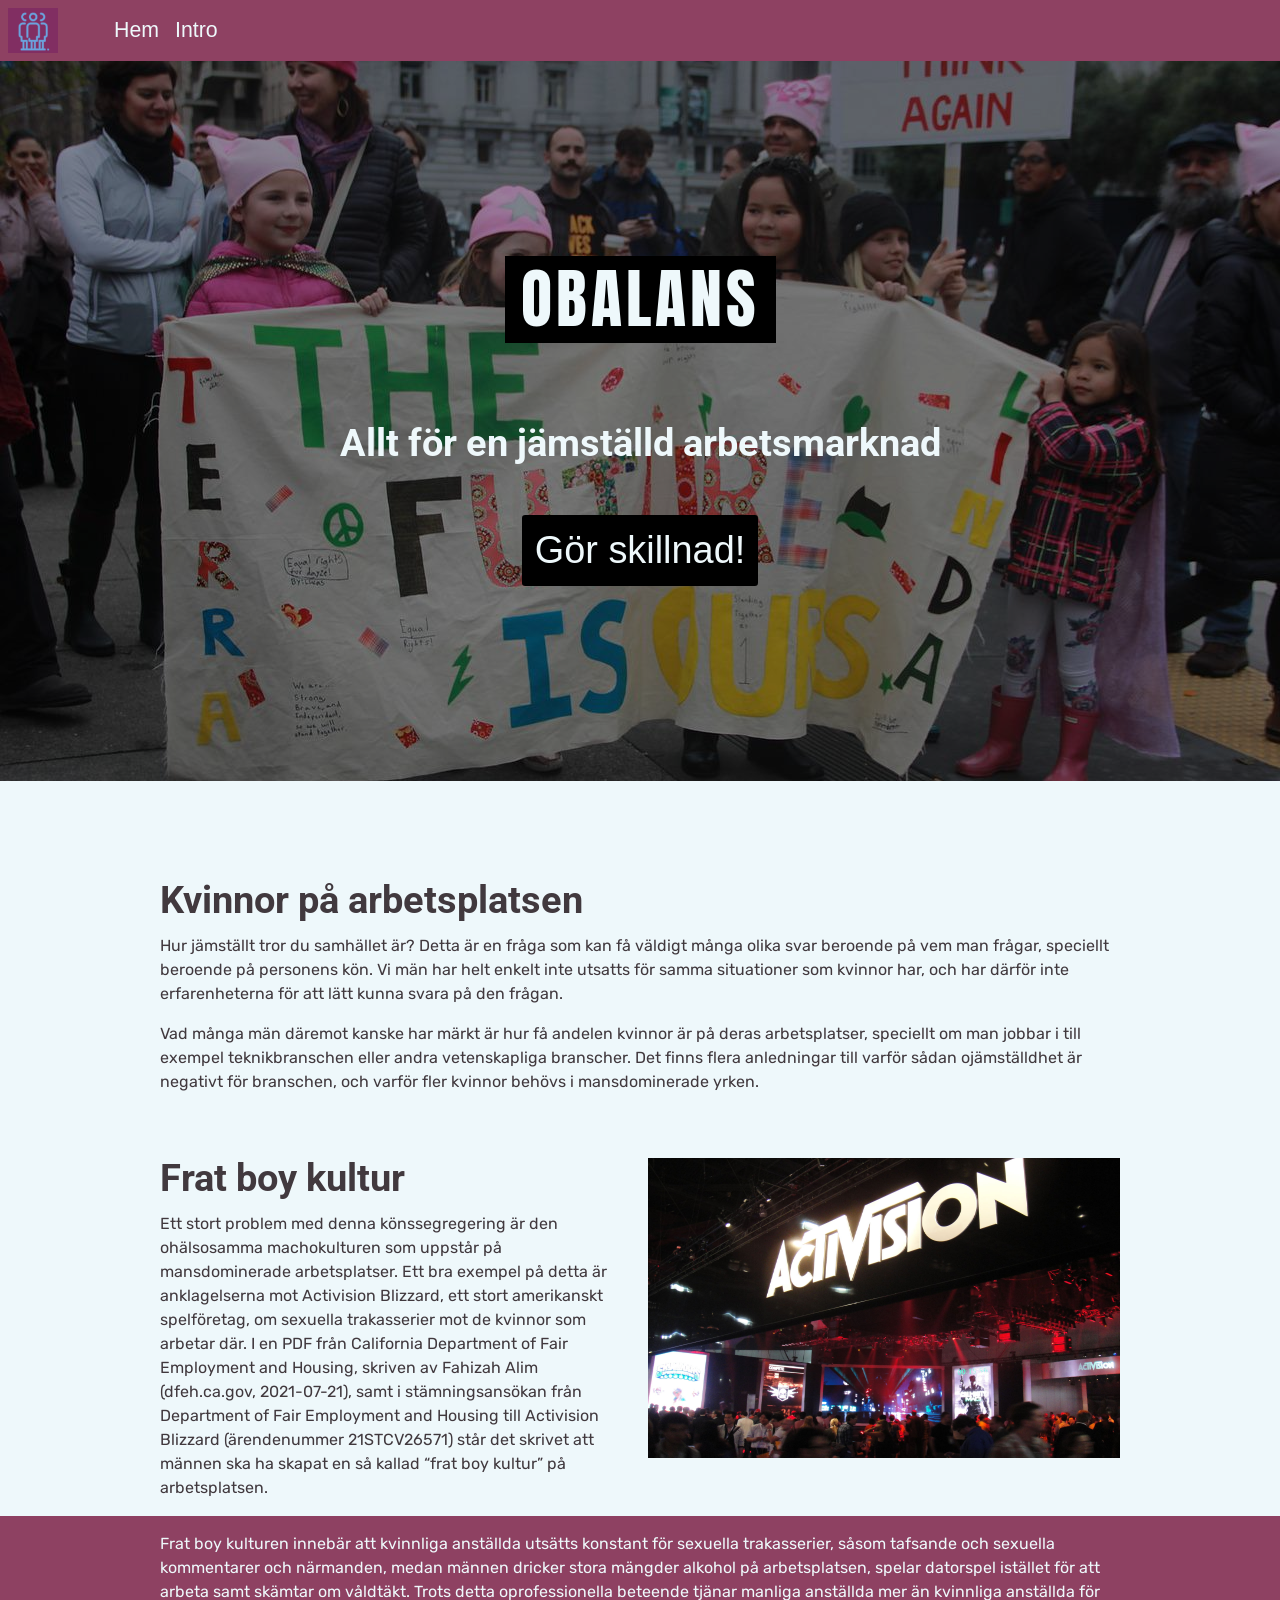
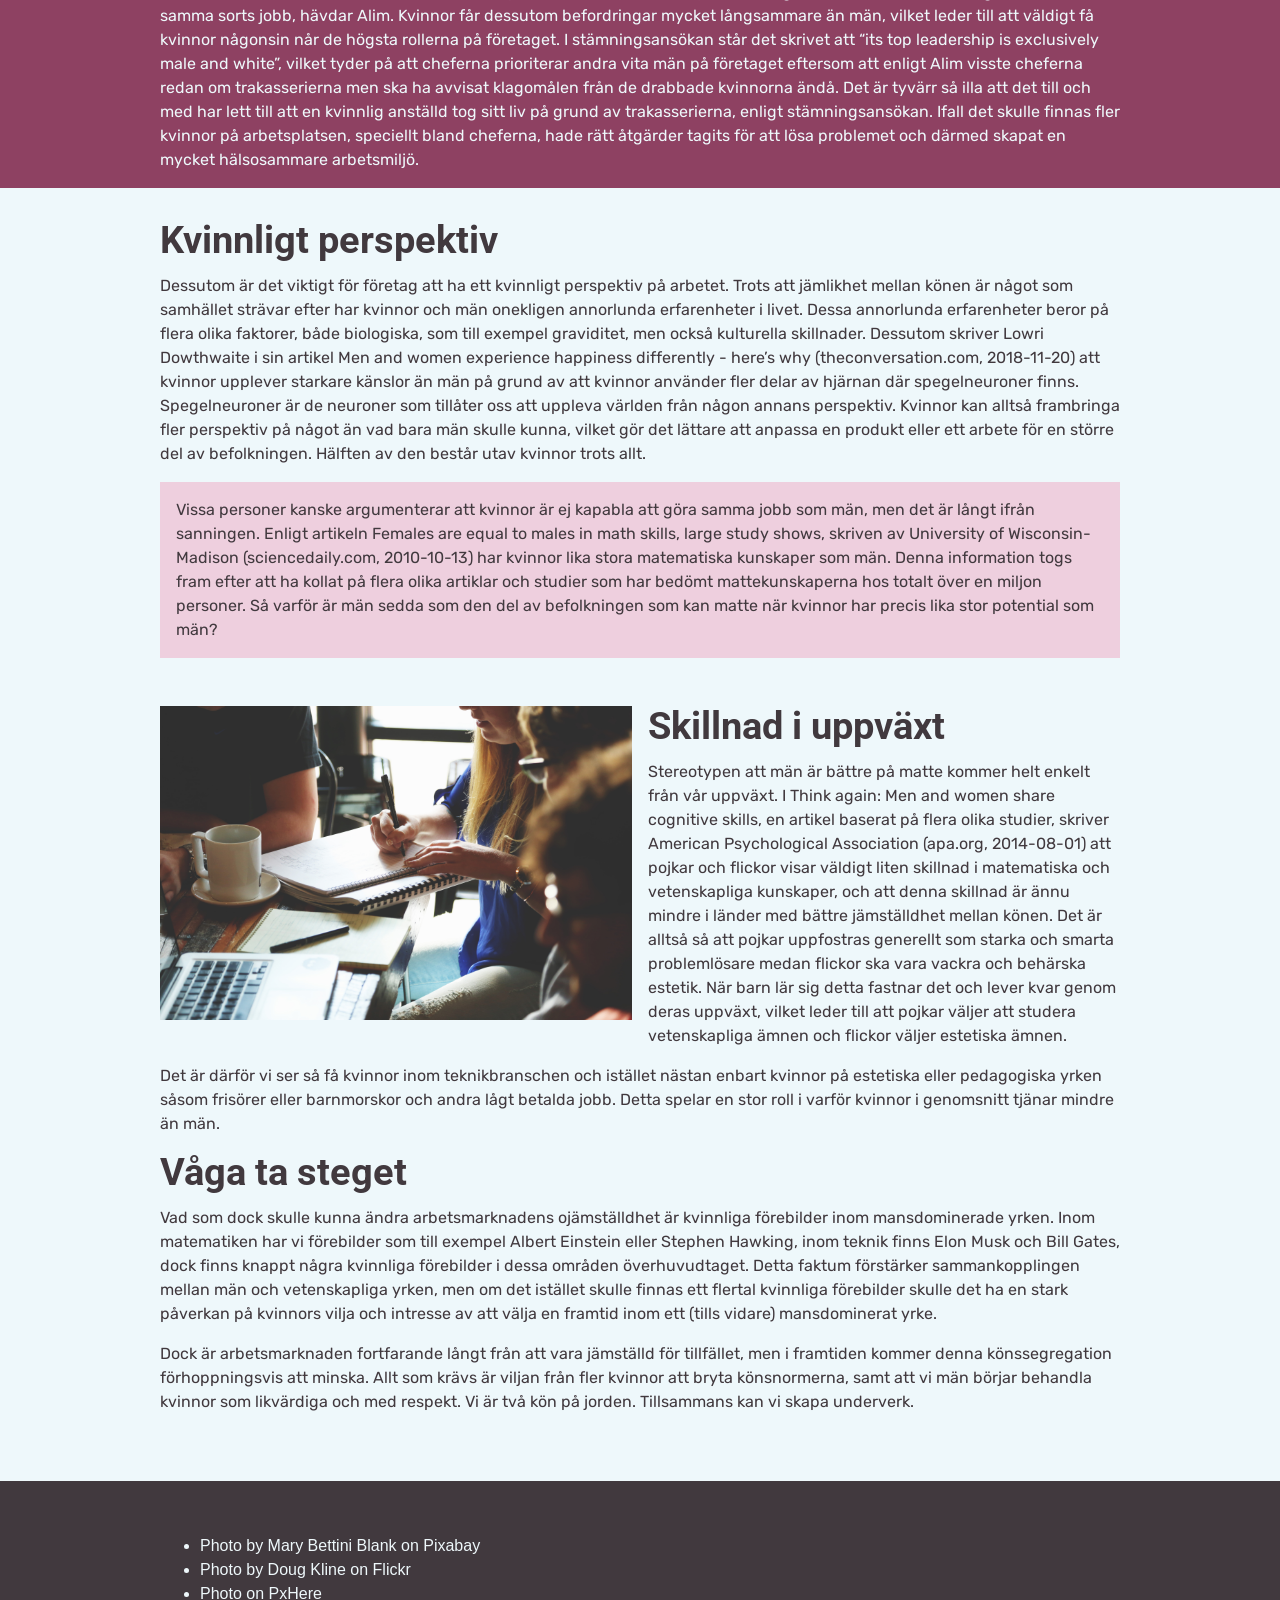
==== commit a18854dd: "✅ fixed up everything" ====
--- a/theme-1.html
+++ b/theme-1.html
@@ -19,7 +19,9 @@
     <body>
         <!-- https://jensnti.github.io/wu-exempel/hamburgermeny/ -->
         <nav class="navbar">
-            <a class="brand" href="#">Lökigt</a>
+            <a class="brand" href="#">
+                <img src="img/kampanj_logo.png" alt="logo" id="logo">
+            </a>
             <button class="navbar__toggle">
                 <span class="material-icons"> menu </span>
             </button>
@@ -42,7 +44,7 @@
                 </h2>
                 <!-- https://jensnti.github.io/wu-exempel/knappar/ -->
                 <div class="cta">
-                    <a href="#cta" class="btn">Gör skillnad!</a>
+                    <a href="#intro" class="btn">Gör skillnad!</a>
                 </div>
             </div>
             <!-- kolla css vad denna gör, ligger över hela hero för att texten ska gå att läsa, kontrast -->
@@ -86,13 +88,13 @@
                     </p>
                 </div>
                 <div>
-                    <img src="img/activision_blizzard.jpg" alt="Lök">
+                    <img src="img/activision.jpg" alt="activision_blizzard" width="500" height="300">
                 </div>
             </section>
             <div class="black full-bleed">
                 <div class="container">
                     <p class="override">
-                        Detta innebär att kvinnliga anställda
+                        Frat boy kulturen innebär att kvinnliga anställda
                         utsätts konstant för sexuella trakasserier, såsom
                         tafsande och sexuella kommentarer och närmanden, medan
                         männen dricker stora mängder alkohol på arbetsplatsen,
@@ -146,29 +148,37 @@
             </div>
             <section class="about">
                 <div>
-                    <h2></h2>
+                    <img src="img/studying2.jpg" alt="person studying">
+                </div>
+                <div>
+                    <h2>Skillnad i uppväxt</h2>
                     <p>
-                        Det kommer helt enkelt från vår uppväxt. I Think again: Men and women share
-                        cognitive skills, en artikel baserat på flera olika studier, skriver American
-                        Psychological Association (apa.org, 2014-08-01) att pojkar och flickor visar
-                        väldigt liten skillnad i matematiska och vetenskapliga kunskaper, och att denna
-                        skillnad är ännu mindre i länder med bättre jämställdhet mellan könen. Det är
-                        alltså så att pojkar uppfostras generellt som starka och smarta problemlösare
-                        medan flickor ska vara vackra och behärska estetik. När barn lär sig detta
-                        fastnar det och lever kvar genom deras uppväxt, vilket leder till att pojkar
-                        väljer att studera vetenskapliga ämnen och flickor väljer estetiska ämnen. Det
-                        är därför vi ser så få kvinnor inom teknikbranschen och istället nästan enbart
-                        kvinnor på estetiska eller pedagogiska yrken såsom frisörer eller barnmorskor
-                        och andra lågt betalda jobb. Detta spelar en stor roll i varför kvinnor i
-                        genomsnitt tjänar mindre än män.  
+                        Stereotypen att män är bättre på matte kommer helt enkelt
+                        från vår uppväxt. I Think again: Men and
+                        women share cognitive skills, en artikel baserat på flera olika
+                        studier, skriver American Psychological Association
+                        (apa.org, 2014-08-01) att pojkar och flickor visar väldigt liten
+                        skillnad i matematiska och vetenskapliga kunskaper, och att denna
+                        skillnad är ännu mindre i länder med bättre jämställdhet mellan
+                        könen. Det är alltså så att pojkar uppfostras generellt som
+                        starka och smarta problemlösare medan flickor ska vara vackra
+                        och behärska estetik. När barn lär sig detta fastnar det och
+                        lever kvar genom deras uppväxt, vilket leder till att pojkar
+                        väljer att studera vetenskapliga ämnen och flickor väljer
+                        estetiska ämnen.
                     </p>
                 </div>
-                <div>
-                    <img src="img/studying.avif" alt="Lök">
-                </div>
             </section>
             <p>
-                Vad som dock skulle kunna ändra på detta är kvinnliga förebilder inom
+                Det är därför vi ser så få kvinnor inom
+                teknikbranschen och istället nästan enbart kvinnor på estetiska
+                eller pedagogiska yrken såsom frisörer eller barnmorskor och 
+                andra lågt betalda jobb. Detta spelar en stor roll i varför kvinnor
+                i genomsnitt tjänar mindre än män.  
+            </p>
+            <h2>Våga ta steget</h2>
+            <p>
+                Vad som dock skulle kunna ändra arbetsmarknadens ojämställdhet är kvinnliga förebilder inom
                 mansdominerade yrken. Inom matematiken har vi förebilder som till exempel
                 Albert Einstein eller Stephen Hawking, inom teknik finns Elon Musk och Bill
                 Gates, dock finns knappt några kvinnliga förebilder i dessa områden
@@ -191,25 +201,36 @@
                     <li>
                         Photo by
                         <a
-                            href="https://unsplash.com/@wilhelmgunkel?utm_source=unsplash&utm_medium=referral&utm_content=creditCopyText"
-                            >Wilhelm Gunkel</a
+                            href="https://pixabay.com/sv/users/marybettiniblank-805242/"
+                            >Mary Bettini Blank</a
                         >
                         on
                         <a
-                            href="https://unsplash.com/s/photos/onion?utm_source=unsplash&utm_medium=referral&utm_content=creditCopyText"
-                            >Unsplash</a
+                            href="https://pixabay.com/sv/"
+                            >Pixabay</a
                         >
                     </li>
                     <li>
                         Photo by
                         <a
-                            href="https://unsplash.com/@gohrhyyan?utm_source=unsplash&utm_medium=referral&utm_content=creditCopyText"
-                            >Goh Rhy Yan</a
+                            href="https://www.flickr.com/photos/popculturegeek/"
+                            >Doug Kline</a
                         >
                         on
                         <a
-                            href="https://unsplash.com/s/photos/onion?utm_source=unsplash&utm_medium=referral&utm_content=creditCopyText"
-                            >Unsplash</a
+                            href="https://www.flickr.com/"
+                            >Flickr</a
+                        >
+                    </li>
+                    <li>
+                        <a
+                            href="https://pxhere.com/sv/photo/910524"
+                            >Photo</a
+                        >
+                        on
+                        <a
+                            href="https://pxhere.com/"
+                            >PxHere</a
                         >
                     </li>
                 </ul>
--- a/css/style.css
+++ b/css/style.css
@@ -21,8 +21,8 @@
     display: flex;
     flex-wrap: wrap;
     align-items: center;
-    padding: 1rem;
-
+    padding: 0.5rem;
+    z-index: 9999;
     font-size: 1.333rem;
 }
 .navbar__collapse-show {
@@ -86,6 +86,7 @@
 /* container */
 
 body {
+    overflow-x: hidden;
     scroll-behavior: smooth;
 
     display: flex;
--- a/css/theme-1.css
+++ b/css/theme-1.css
@@ -106,7 +106,7 @@
 }
 
 .black {
-    background-color: rgb(39, 39, 39);
+    background-color: var(--color-primary);
     color: var(--color-light);
     padding-top: 1rem;
     padding-bottom: 1rem;
@@ -126,4 +126,9 @@
 .backg {
     background-color: #eda2c07c;
     padding: 1rem;
+}
+
+#logo {
+    height: 45px;
+    width: 50px;
 }
